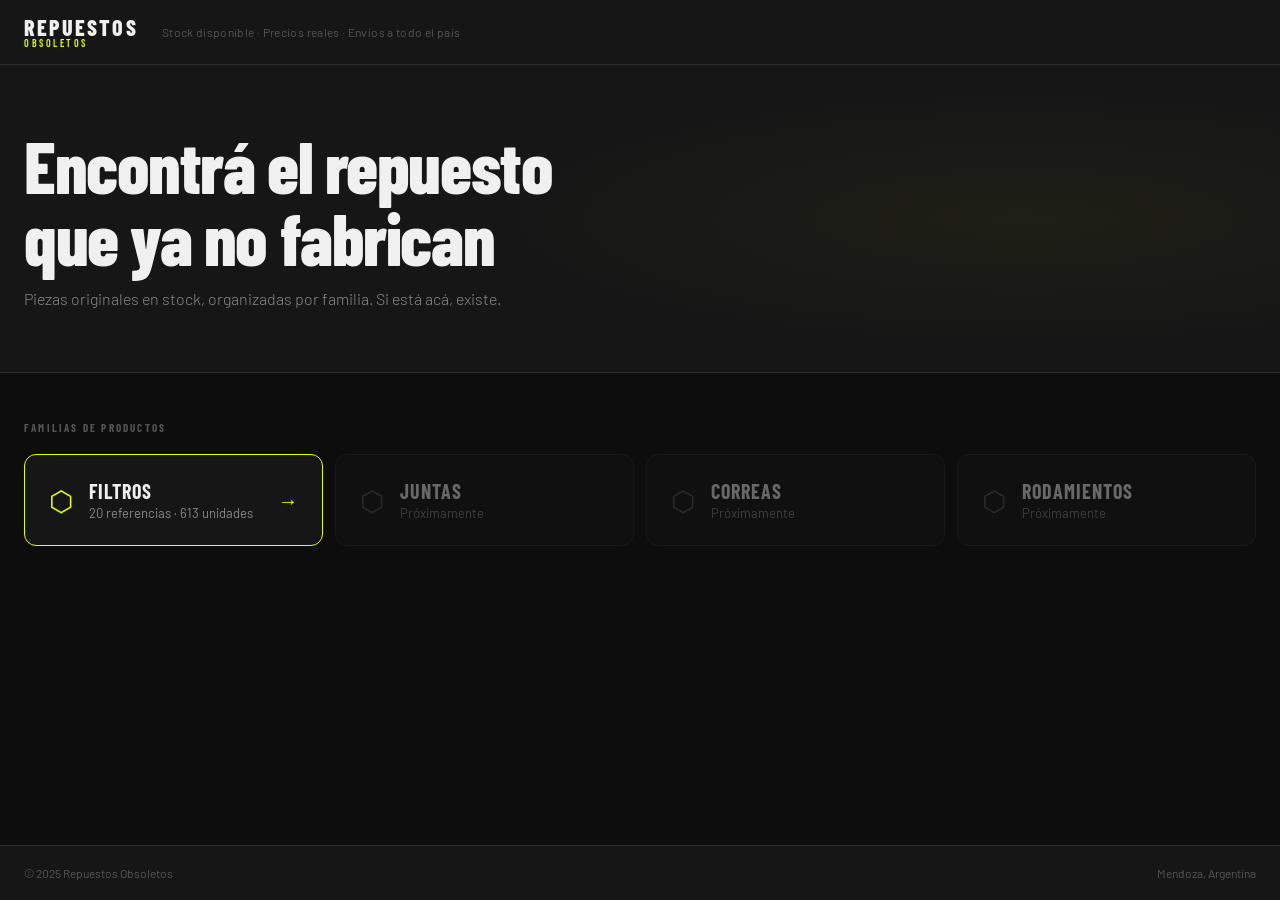
==== index.html @ 003971f4 "Add files via upload" ====
<!DOCTYPE html>
<html lang="es">
<head>
  <meta charset="UTF-8" />
  <meta name="viewport" content="width=device-width, initial-scale=1.0" />
  <title>Repuestos Obsoletos — Catálogo</title>
  <link rel="preconnect" href="https://fonts.googleapis.com" />
  <link href="https://fonts.googleapis.com/css2?family=Barlow+Condensed:wght@400;600;700;800&family=Barlow:wght@300;400;500&display=swap" rel="stylesheet" />
  <link rel="stylesheet" href="css/style.css" />
</head>
<body>

  <header class="site-header">
    <div class="header-inner">
      <div class="logo">
        <span class="logo-main">REPUESTOS</span>
        <span class="logo-sub">OBSOLETOS</span>
      </div>
      <div class="header-tagline">Stock disponible · Precios reales · Envíos a todo el país</div>
    </div>
  </header>

  <main>
    <section class="hero">
      <div class="hero-inner">
        <h1>Encontrá el repuesto<br/>que ya no fabrican</h1>
        <p>Piezas originales en stock, organizadas por familia. Si está acá, existe.</p>
      </div>
    </section>

    <section class="families">
      <div class="section-label">FAMILIAS DE PRODUCTOS</div>
      <div class="families-grid">

        <a href="filtros.html" class="family-card active">
          <div class="family-icon">⬡</div>
          <div class="family-info">
            <div class="family-name">FILTROS</div>
            <div class="family-count" id="count-filtros">Cargando...</div>
          </div>
          <div class="family-arrow">→</div>
        </a>

        <!-- Próximas familias -->
        <div class="family-card coming-soon">
          <div class="family-icon">⬡</div>
          <div class="family-info">
            <div class="family-name">JUNTAS</div>
            <div class="family-count">Próximamente</div>
          </div>
        </div>

        <div class="family-card coming-soon">
          <div class="family-icon">⬡</div>
          <div class="family-info">
            <div class="family-name">CORREAS</div>
            <div class="family-count">Próximamente</div>
          </div>
        </div>

        <div class="family-card coming-soon">
          <div class="family-icon">⬡</div>
          <div class="family-info">
            <div class="family-name">RODAMIENTOS</div>
            <div class="family-count">Próximamente</div>
          </div>
        </div>

      </div>
    </section>
  </main>

  <footer class="site-footer">
    <div class="footer-inner">
      <span>© 2025 Repuestos Obsoletos</span>
      <span>Mendoza, Argentina</span>
    </div>
  </footer>

  <script>
    // Cargar conteo de filtros
    fetch('data/filtros.json')
      .then(r => r.json())
      .then(data => {
        const el = document.getElementById('count-filtros');
        const total = data.reduce((acc, item) => acc + item.cantidad, 0);
        el.textContent = `${data.length} referencias · ${total} unidades`;
      })
      .catch(() => {
        document.getElementById('count-filtros').textContent = 'Ver catálogo';
      });
  </script>
</body>
</html>
---- css/style.css ----
/* ============================================
   REPUESTOS OBSOLETOS — STYLESHEET
   Estilo: Catálogo e-commerce industrial moderno
   ============================================ */

:root {
  --bg: #0d0d0d;
  --surface: #161616;
  --surface2: #1f1f1f;
  --border: #2a2a2a;
  --accent: #e8ff00;
  --accent-hover: #d4eb00;
  --text: #f0f0f0;
  --text-muted: #888;
  --text-dim: #555;
  --danger: #ff4d4d;
  --green: #22c55e;
  --wa-green: #25D366;
  --wa-green-hover: #1eb954;
  --radius: 6px;
  --radius-lg: 12px;
  --font-display: 'Barlow Condensed', sans-serif;
  --font-body: 'Barlow', sans-serif;
}

*, *::before, *::after { box-sizing: border-box; margin: 0; padding: 0; }

html { scroll-behavior: smooth; }

body {
  background: var(--bg);
  color: var(--text);
  font-family: var(--font-body);
  font-weight: 400;
  min-height: 100vh;
  display: flex;
  flex-direction: column;
}

a { text-decoration: none; color: inherit; }

/* ── HEADER ── */
.site-header {
  background: var(--surface);
  border-bottom: 1px solid var(--border);
  position: sticky;
  top: 0;
  z-index: 100;
}

.header-inner {
  max-width: 1280px;
  margin: 0 auto;
  padding: 0 24px;
  height: 64px;
  display: flex;
  align-items: center;
  gap: 24px;
}

.back-link {
  font-family: var(--font-display);
  font-size: 14px;
  font-weight: 600;
  color: var(--text-muted);
  letter-spacing: 0.05em;
  transition: color 0.15s;
  white-space: nowrap;
}
.back-link:hover { color: var(--accent); }

.logo {
  display: flex;
  flex-direction: column;
  line-height: 1;
  flex-shrink: 0;
}
.logo-main {
  font-family: var(--font-display);
  font-size: 22px;
  font-weight: 800;
  letter-spacing: 0.1em;
  color: var(--text);
}
.logo-sub {
  font-family: var(--font-display);
  font-size: 10px;
  font-weight: 600;
  letter-spacing: 0.25em;
  color: var(--accent);
}

.header-tagline {
  font-size: 12px;
  color: var(--text-dim);
  letter-spacing: 0.03em;
  display: none;
}
@media (min-width: 640px) { .header-tagline { display: block; } }

/* ── HERO ── */
.hero {
  border-bottom: 1px solid var(--border);
  background: var(--surface);
  padding: 64px 24px;
  background-image: radial-gradient(ellipse 60% 60% at 80% 50%, rgba(232,255,0,0.04) 0%, transparent 70%);
}

.hero-inner {
  max-width: 1280px;
  margin: 0 auto;
}

.hero h1 {
  font-family: var(--font-display);
  font-size: clamp(36px, 6vw, 72px);
  font-weight: 800;
  line-height: 1.0;
  letter-spacing: -0.02em;
  margin-bottom: 16px;
}

.hero p {
  font-size: 16px;
  color: var(--text-muted);
  font-weight: 300;
  max-width: 480px;
}

/* ── FAMILIES ── */
.families {
  max-width: 1280px;
  margin: 48px auto;
  padding: 0 24px;
}

.section-label {
  font-family: var(--font-display);
  font-size: 11px;
  font-weight: 700;
  letter-spacing: 0.2em;
  color: var(--text-dim);
  margin-bottom: 20px;
}

.families-grid {
  display: grid;
  grid-template-columns: repeat(auto-fill, minmax(260px, 1fr));
  gap: 12px;
}

.family-card {
  background: var(--surface);
  border: 1px solid var(--border);
  border-radius: var(--radius-lg);
  padding: 24px;
  display: flex;
  align-items: center;
  gap: 16px;
  transition: border-color 0.2s, background 0.2s;
  cursor: pointer;
}

.family-card.active {
  border-color: var(--accent);
}
.family-card.active:hover {
  background: var(--surface2);
}

.family-card.coming-soon {
  opacity: 0.4;
  cursor: default;
}

.family-icon {
  font-size: 28px;
  color: var(--accent);
  flex-shrink: 0;
}
.family-card.coming-soon .family-icon { color: var(--text-dim); }

.family-info { flex: 1; }
.family-name {
  font-family: var(--font-display);
  font-size: 20px;
  font-weight: 700;
  letter-spacing: 0.05em;
}
.family-count {
  font-size: 13px;
  color: var(--text-muted);
  margin-top: 2px;
}

.family-arrow {
  font-size: 20px;
  color: var(--accent);
  flex-shrink: 0;
}
.family-card.coming-soon .family-arrow { display: none; }

/* ── CATALOG HEADER ── */
.catalog-header {
  background: var(--surface);
  border-bottom: 1px solid var(--border);
  padding: 32px 24px;
}

.catalog-header-inner {
  max-width: 1280px;
  margin: 0 auto;
  display: flex;
  align-items: flex-end;
  justify-content: space-between;
  gap: 24px;
  flex-wrap: wrap;
}

.breadcrumb {
  font-size: 12px;
  color: var(--text-dim);
  margin-bottom: 8px;
  letter-spacing: 0.03em;
}
.breadcrumb strong { color: var(--text-muted); }

.catalog-title {
  font-family: var(--font-display);
  font-size: 48px;
  font-weight: 800;
  letter-spacing: 0.05em;
  line-height: 1;
}

.catalog-subtitle {
  font-size: 14px;
  color: var(--text-muted);
  margin-top: 6px;
  font-weight: 300;
}

.search-wrap { flex-shrink: 0; }

.search-input {
  background: var(--surface2);
  border: 1px solid var(--border);
  border-radius: var(--radius);
  padding: 10px 16px;
  color: var(--text);
  font-family: var(--font-body);
  font-size: 14px;
  width: 280px;
  outline: none;
  transition: border-color 0.2s;
}
.search-input::placeholder { color: var(--text-dim); }
.search-input:focus { border-color: var(--accent); }

/* ── PRODUCTS GRID ── */
.catalog-section {
  max-width: 1280px;
  margin: 32px auto 64px;
  padding: 0 24px;
}

.products-grid {
  display: grid;
  grid-template-columns: repeat(auto-fill, minmax(240px, 1fr));
  gap: 16px;
}

.product-card {
  background: var(--surface);
  border: 1px solid var(--border);
  border-radius: var(--radius-lg);
  overflow: hidden;
  transition: border-color 0.2s, transform 0.2s;
  cursor: pointer;
}
.product-card:hover {
  border-color: #444;
  transform: translateY(-2px);
}

.product-img-wrap {
  position: relative;
  aspect-ratio: 4/3;
  background: var(--surface2);
  overflow: hidden;
}

.product-img {
  width: 100%;
  height: 100%;
  object-fit: cover;
  transition: transform 0.3s;
}
.product-card:hover .product-img { transform: scale(1.03); }

.no-img {
  width: 100%;
  height: 100%;
  display: flex;
  align-items: center;
  justify-content: center;
  font-size: 12px;
  color: var(--text-dim);
  font-style: italic;
}

.product-stock {
  position: absolute;
  top: 10px;
  right: 10px;
  background: rgba(13,13,13,0.85);
  backdrop-filter: blur(4px);
  padding: 3px 8px;
  border-radius: 20px;
  font-size: 11px;
  font-weight: 500;
  color: var(--text-muted);
  border: 1px solid var(--border);
}
.product-stock.low {
  color: var(--danger);
  border-color: var(--danger);
}

.product-body {
  padding: 16px;
}

.product-code {
  font-family: var(--font-display);
  font-size: 18px;
  font-weight: 700;
  letter-spacing: 0.05em;
  margin-bottom: 4px;
}

.product-desc {
  font-size: 11px;
  font-weight: 600;
  letter-spacing: 0.08em;
  color: var(--accent);
  text-transform: uppercase;
  margin-bottom: 3px;
}

.product-aplicabilidad {
  font-size: 12px;
  color: var(--text-muted);
  line-height: 1.4;
  margin-bottom: 12px;
  min-height: 34px;
}

.product-footer {
  display: flex;
  align-items: center;
  justify-content: space-between;
  gap: 8px;
}

.product-price {
  font-family: var(--font-display);
  font-size: 20px;
  font-weight: 700;
  color: var(--accent);
  letter-spacing: 0.02em;
}

.btn-consult {
  background: var(--surface2);
  border: 1px solid var(--border);
  border-radius: var(--radius);
  padding: 7px 14px;
  font-family: var(--font-display);
  font-size: 13px;
  font-weight: 600;
  letter-spacing: 0.05em;
  color: var(--text);
  cursor: pointer;
  transition: background 0.15s, border-color 0.15s;
}
.btn-consult:hover {
  background: var(--border);
  border-color: #555;
}

/* ── NO RESULTS ── */
.no-results {
  text-align: center;
  color: var(--text-dim);
  padding: 64px 0;
  font-size: 15px;
}
.hidden { display: none !important; }

/* ── MODAL ── */
.modal-overlay {
  position: fixed;
  inset: 0;
  background: rgba(0,0,0,0.8);
  backdrop-filter: blur(6px);
  z-index: 200;
  display: flex;
  align-items: center;
  justify-content: center;
  padding: 20px;
}

.modal {
  background: var(--surface);
  border: 1px solid var(--border);
  border-radius: var(--radius-lg);
  max-width: 680px;
  width: 100%;
  position: relative;
  overflow: hidden;
  animation: modal-in 0.2s ease;
}

@keyframes modal-in {
  from { opacity: 0; transform: scale(0.97) translateY(8px); }
  to { opacity: 1; transform: scale(1) translateY(0); }
}

.modal-close {
  position: absolute;
  top: 16px;
  right: 16px;
  background: var(--surface2);
  border: 1px solid var(--border);
  border-radius: 50%;
  width: 32px;
  height: 32px;
  color: var(--text-muted);
  font-size: 14px;
  cursor: pointer;
  display: flex;
  align-items: center;
  justify-content: center;
  z-index: 10;
  transition: color 0.15s;
}
.modal-close:hover { color: var(--text); }

.modal-content {
  display: flex;
  gap: 0;
  flex-direction: column;
}
@media (min-width: 560px) {
  .modal-content { flex-direction: row; }
}

.modal-img-wrap {
  flex-shrink: 0;
  width: 100%;
  aspect-ratio: 4/3;
  background: var(--surface2);
  overflow: hidden;
}
@media (min-width: 560px) {
  .modal-img-wrap { width: 260px; aspect-ratio: auto; }
}

.modal-img {
  width: 100%;
  height: 100%;
  object-fit: cover;
}

.modal-no-img {
  width: 100%;
  height: 100%;
  min-height: 180px;
  display: flex;
  align-items: center;
  justify-content: center;
  color: var(--text-dim);
  font-size: 13px;
  font-style: italic;
}

.modal-info {
  padding: 28px 24px;
  display: flex;
  flex-direction: column;
  gap: 12px;
  flex: 1;
}

.modal-code {
  font-family: var(--font-display);
  font-size: 28px;
  font-weight: 800;
  letter-spacing: 0.05em;
}

.modal-desc {
  font-size: 11px;
  font-weight: 700;
  letter-spacing: 0.1em;
  color: var(--accent);
  text-transform: uppercase;
  margin-top: -6px;
}

.modal-aplicabilidad {
  font-size: 14px;
  color: var(--text-muted);
  line-height: 1.5;
}

.modal-row {
  display: flex;
  justify-content: space-between;
  align-items: center;
  border-top: 1px solid var(--border);
  padding-top: 12px;
}

.modal-label {
  font-size: 12px;
  color: var(--text-dim);
  letter-spacing: 0.03em;
}

.modal-value {
  font-family: var(--font-display);
  font-size: 18px;
  font-weight: 700;
}
.modal-value.price { color: var(--accent); }
.modal-value.low-stock { color: var(--danger); font-size: 14px; }

.btn-whatsapp {
  margin-top: 8px;
  display: flex;
  align-items: center;
  justify-content: center;
  gap: 8px;
  background: var(--wa-green);
  color: #fff;
  border-radius: var(--radius);
  padding: 12px 20px;
  font-family: var(--font-display);
  font-size: 16px;
  font-weight: 700;
  letter-spacing: 0.05em;
  transition: background 0.15s;
}
.btn-whatsapp:hover { background: var(--wa-green-hover); }

/* ── FOOTER ── */
.site-footer {
  margin-top: auto;
  border-top: 1px solid var(--border);
  background: var(--surface);
  padding: 20px 24px;
}

.footer-inner {
  max-width: 1280px;
  margin: 0 auto;
  display: flex;
  justify-content: space-between;
  font-size: 12px;
  color: var(--text-dim);
}

/* ── RESPONSIVE ── */
@media (max-width: 480px) {
  .catalog-header-inner { flex-direction: column; align-items: flex-start; }
  .search-input { width: 100%; }
  .search-wrap { width: 100%; }
}
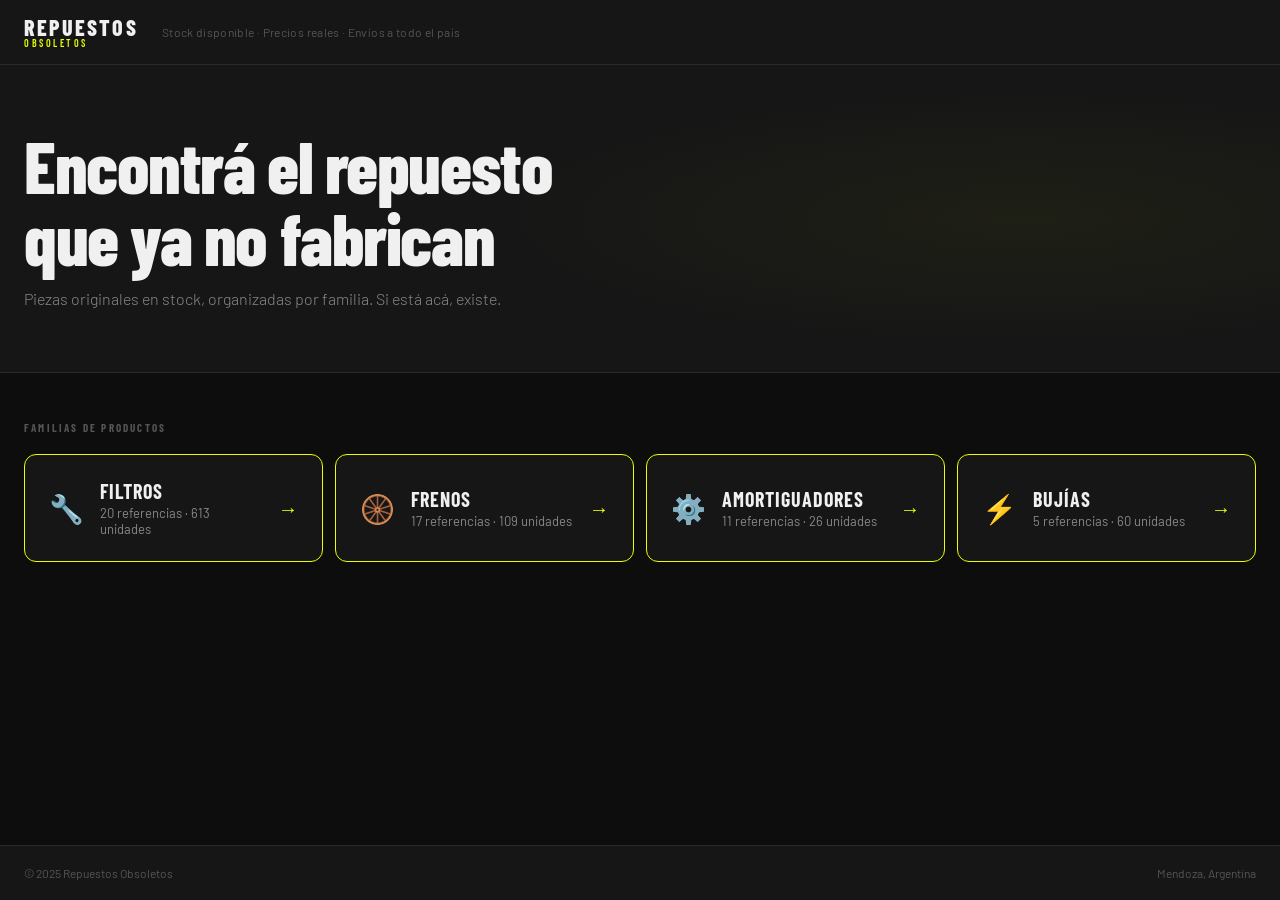
==== commit 5b265691: "Add files via upload" ====
--- a/index.html
+++ b/index.html
@@ -30,42 +30,39 @@
 
     <section class="families">
       <div class="section-label">FAMILIAS DE PRODUCTOS</div>
-      <div class="families-grid">
-
+      <div class="families-grid" id="families-grid">
         <a href="filtros.html" class="family-card active">
-          <div class="family-icon">⬡</div>
+          <div class="family-icon">🔧</div>
           <div class="family-info">
             <div class="family-name">FILTROS</div>
             <div class="family-count" id="count-filtros">Cargando...</div>
           </div>
           <div class="family-arrow">→</div>
         </a>
-
-        <!-- Próximas familias -->
-        <div class="family-card coming-soon">
-          <div class="family-icon">⬡</div>
+        <a href="frenos.html" class="family-card active">
+          <div class="family-icon">🛞</div>
           <div class="family-info">
-            <div class="family-name">JUNTAS</div>
-            <div class="family-count">Próximamente</div>
+            <div class="family-name">FRENOS</div>
+            <div class="family-count" id="count-frenos">Cargando...</div>
           </div>
-        </div>
-
-        <div class="family-card coming-soon">
-          <div class="family-icon">⬡</div>
+          <div class="family-arrow">→</div>
+        </a>
+        <a href="amortiguadores.html" class="family-card active">
+          <div class="family-icon">⚙️</div>
           <div class="family-info">
-            <div class="family-name">CORREAS</div>
-            <div class="family-count">Próximamente</div>
+            <div class="family-name">AMORTIGUADORES</div>
+            <div class="family-count" id="count-amortiguadores">Cargando...</div>
           </div>
-        </div>
-
-        <div class="family-card coming-soon">
-          <div class="family-icon">⬡</div>
+          <div class="family-arrow">→</div>
+        </a>
+        <a href="bujias.html" class="family-card active">
+          <div class="family-icon">⚡</div>
           <div class="family-info">
-            <div class="family-name">RODAMIENTOS</div>
-            <div class="family-count">Próximamente</div>
+            <div class="family-name">BUJÍAS</div>
+            <div class="family-count" id="count-bujias">Cargando...</div>
           </div>
-        </div>
-
+          <div class="family-arrow">→</div>
+        </a>
       </div>
     </section>
   </main>
@@ -78,17 +75,24 @@
   </footer>
 
   <script>
-    // Cargar conteo de filtros
-    fetch('data/filtros.json')
-      .then(r => r.json())
-      .then(data => {
-        const el = document.getElementById('count-filtros');
-        const total = data.reduce((acc, item) => acc + item.cantidad, 0);
-        el.textContent = `${data.length} referencias · ${total} unidades`;
-      })
-      .catch(() => {
-        document.getElementById('count-filtros').textContent = 'Ver catálogo';
-      });
+    const familias = [
+      { id: 'filtros', file: 'data/filtros.json' },
+      { id: 'frenos', file: 'data/frenos.json' },
+      { id: 'amortiguadores', file: 'data/amortiguadores.json' },
+      { id: 'bujias', file: 'data/bujias.json' }
+    ];
+    familias.forEach(({ id, file }) => {
+      fetch(file)
+        .then(r => r.json())
+        .then(data => {
+          const total = data.reduce((a, i) => a + i.cantidad, 0);
+          document.getElementById('count-' + id).textContent =
+            `${data.length} referencias · ${total} unidades`;
+        })
+        .catch(() => {
+          document.getElementById('count-' + id).textContent = 'Ver catálogo';
+        });
+    });
   </script>
 </body>
 </html>
--- a/css/style.css
+++ b/css/style.css
@@ -578,3 +578,77 @@
   .search-input { width: 100%; }
   .search-wrap { width: 100%; }
 }
+
+/* ── MARCAS ── */
+.marcas-section {
+  max-width: 900px;
+  margin: 48px auto;
+  padding: 0 24px;
+}
+
+.marcas-grid {
+  display: grid;
+  grid-template-columns: repeat(auto-fill, minmax(260px, 1fr));
+  gap: 16px;
+}
+
+.marca-card {
+  background: var(--surface);
+  border: 1px solid var(--border);
+  border-radius: var(--radius-lg);
+  padding: 28px 24px;
+  display: flex;
+  align-items: center;
+  gap: 16px;
+  cursor: pointer;
+  text-align: left;
+  width: 100%;
+  transition: border-color 0.2s, background 0.2s, transform 0.2s;
+  position: relative;
+  overflow: hidden;
+}
+
+.marca-card::before {
+  content: '';
+  position: absolute;
+  left: 0; top: 0; bottom: 0;
+  width: 3px;
+  background: var(--marca-color, var(--accent));
+  transition: width 0.2s;
+}
+
+.marca-card:hover {
+  border-color: var(--marca-color, var(--accent));
+  background: var(--surface2);
+  transform: translateY(-2px);
+}
+
+.marca-card:hover::before {
+  width: 5px;
+}
+
+.marca-emoji {
+  font-size: 32px;
+  flex-shrink: 0;
+}
+
+.marca-nombre {
+  font-family: var(--font-display);
+  font-size: 26px;
+  font-weight: 800;
+  letter-spacing: 0.05em;
+  color: var(--text);
+  flex: 1;
+}
+
+.marca-stats {
+  font-size: 12px;
+  color: var(--text-muted);
+  margin-top: 3px;
+}
+
+.marca-arrow {
+  font-size: 20px;
+  color: var(--marca-color, var(--accent));
+  flex-shrink: 0;
+}
